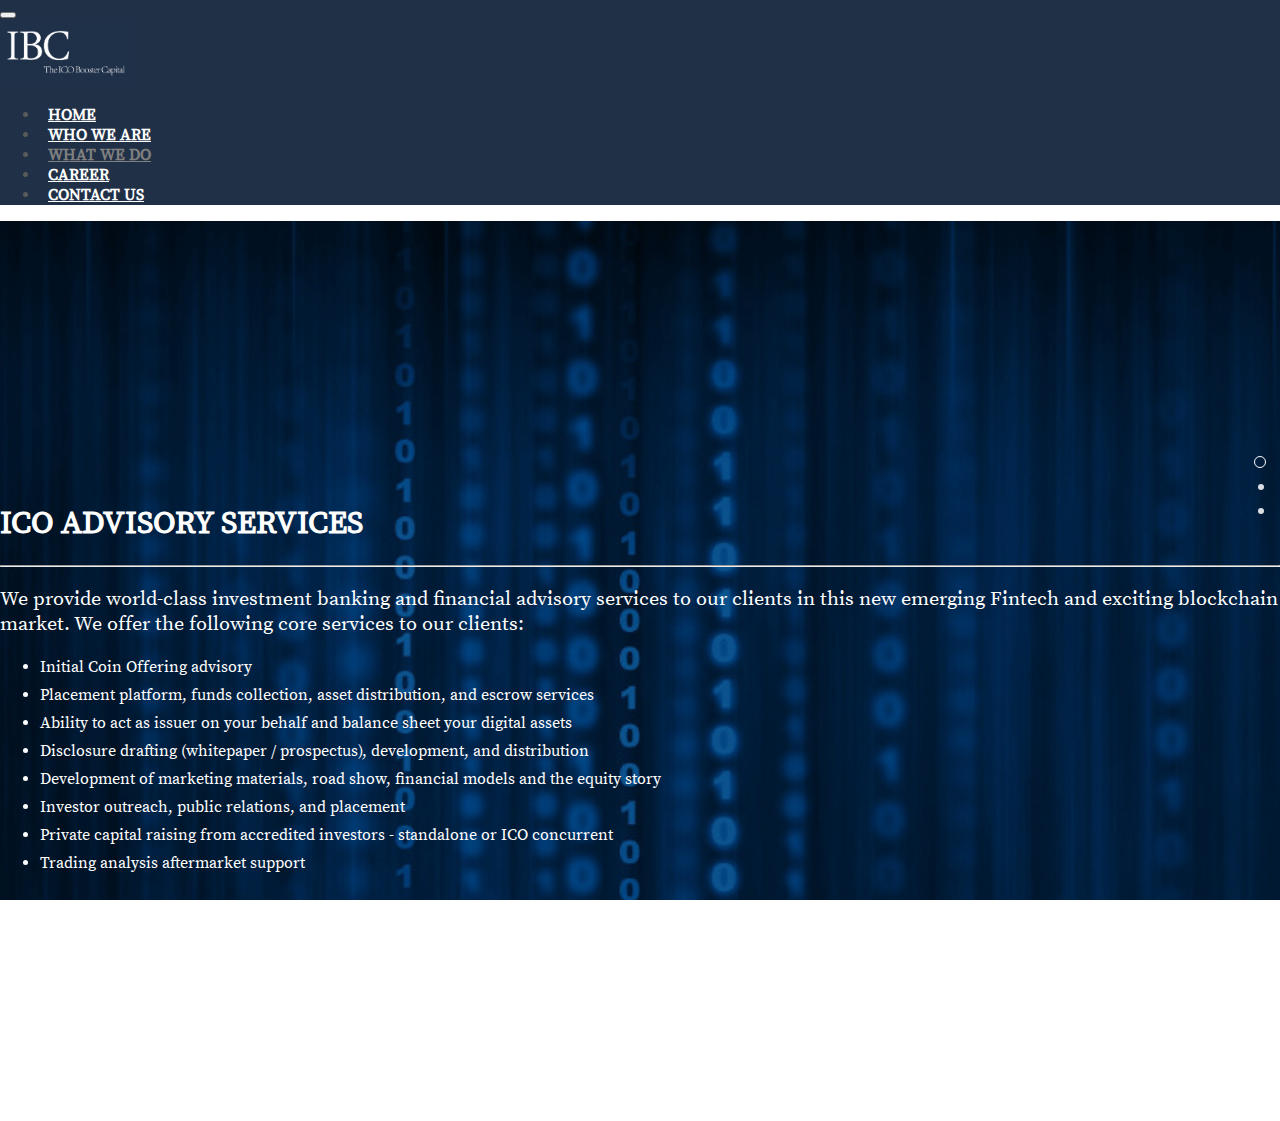
==== business.html @ 763819ec "change navbar style" ====
<!DOCTYPE html>
<html lang="zh">
  <head>
    <meta http-equiv="Content-Type" content="text/html; charset=UTF-8">
    
    <meta name="viewport" content="width=device-width, initial-scale=1, shrink-to-fit=no">
    <meta name="description" content="">
    <meta name="author" content="">
    <!-- <link rel="icon" href="https://v4-alpha.getbootstrap.com/favicon.ico"> -->

    <title>ICOBooster</title>

    <!-- Bootstrap core CSS -->
    <link rel="stylesheet" href="https://maxcdn.bootstrapcdn.com/bootstrap/4.0.0-alpha.6/css/bootstrap.min.css" integrity="sha384-rwoIResjU2yc3z8GV/NPeZWAv56rSmLldC3R/AZzGRnGxQQKnKkoFVhFQhNUwEyJ" crossorigin="anonymous">
    <link rel="stylesheet" href="style/font-awesome-animation.min.css">
    <link rel="stylesheet" href="https://maxcdn.bootstrapcdn.com/font-awesome/4.3.0/css/font-awesome.min.css">
    <!-- onepage scroll stylesheet-->
    <link rel="stylesheet" href="style/onepage-scroll.css">

    <!-- Custom styles for this template -->
    <link href="./style/style.css" rel="stylesheet">
  </head>
  <body>

    <nav class="navbar navbar-toggleable-sm fixed-top">
      <button class="navbar-toggler navbar-toggler-right" type="button" data-toggle="collapse" data-target="#navbarCollapse" aria-controls="navbarCollapse" aria-expanded="false" aria-label="Toggle navigation">
        <span class="navbar-toggler-icon"></span>
      </button>
      <div class="container">
      <a class="navbar-brand col-md-5" href="./index.html">
        <img src="./img/logo.png" alt="ICOBooster" class="logo">
      </a>
      <div class="collapse navbar-collapse" id="navbarCollapse">
        <ul class="navbar-nav mr-auto">
          <li class="nav-item">
            <a class="nav-link" href="./index.html">HOME</a>
          </li>
          <li class="nav-item">
            <a class="nav-link" href="./company.html">WHO WE ARE</a>
          </li>
          <li class="nav-item active">
            <a class="nav-link" href="./business.html">WHAT WE DO<span class="sr-only">(current)</span></a>
          </li>
          <li class="nav-item">
            <a class="nav-link" href="./career.html">CAREER</a>
          </li>
          <li class="nav-item">
            <a class="nav-link" href="./contact.html">CONTACT US</a>
          </li>
        </ul>
      </div>
      </div>
    </nav>

    <div class="wrapper">
      <div class="main"> 
        <!-- page 1-->
        <section class="page" id="business-page1">
          <div class="overlay"></div>
          <div class="content">
            <div class="container clearfix">
              <div class="row">
                <div class="col-md-8 offset-md-2 col-sm-12">
                  <h1>ICO ADVISORY SERVICES</h1>
                  <hr>
                  <p>We provide world-class investment banking and financial advisory services  to our clients in this new emerging Fintech and exciting blockchain market. We offer the following core services to our clients: </p>
                  <ul>
                    <li class="business-list">Initial Coin Offering advisory</li> 
                    <li class="business-list">Placement platform, funds collection, asset distribution, and escrow services </li>
                    <li class="business-list">Ability to act as issuer on your behalf and balance sheet your digital assets </li>
                    <li class="business-list">Disclosure drafting (whitepaper / prospectus), development, and distribution </li>
                    <li class="business-list">Development of marketing materials, road show, financial models and the equity story </li>
                    <li class="business-list">Investor outreach, public relations, and placement </li>
                    <li class="business-list">Private capital raising from accredited investors - standalone or ICO concurrent </li>
                    <li class="business-list">Trading analysis aftermarket support</li>
                  </ul>
                </div>
              </div>
            </div>
          </div>
          <div class="icon faa-float animated"><i class="fa fa-angle-double-down"></i></div>
        </section>
        <!-- page 2-->
        <section class="page" id="business-page2">
          <div class="overlay"></div>
          <div class="content">
            <div class="container clearfix">
              <div class="row">
                <div class="col-md-8 offset-md-2 col-sm-12">
                  <h1>ICO FUND</h1>
                  <hr>
                  <p>Our ICO VC fund is dedicated to investing in Blockchain enabled technology. Based in China, the ICO Booster Capital invests in the best entrepreneurs who are fostering innovation in the Blockchain economy, and we believe that Blockchain technology is a profound invention that offers a better, faster, cheaper way to move money and exchange assets without counterparty risk. </p>
                </div>
              </div>
            </div>
          </div>
          <div class="icon faa-float animated"><i class="fa fa-angle-double-down"></i></div>
        </section>
        <!-- page 3-->
        <section class="page" id="business-page3">
          <div class="overlay"></div>
          <div class="content">
            <div class="container clearfix">
              <div class="row">
                <div class="col-md-8 offset-md-2 col-sm-12">
                  <h1>RESEARCH</h1>
                  <hr>
                  <p>We have dedicated in-depth expertises provide original, fundamental insights and analysis in the blockchain technology development, applications, trend and token-based financial market. </p>
                </div>
              </div>
            </div>
          </div>
        </section>
      </div>
    </div>
    <!-- Javascript files-->
    <script src="https://ajax.googleapis.com/ajax/libs/jquery/1.11.0/jquery.min.js"></script>
    <script>window.jQuery || document.write('<script src="js/jquery-1.11.0.min.js"><\/script>')</script>
    <script src="js/jquery.cookie.js"></script>
    <script src="js/jquery.onepage-scroll.js"></script>
    <script src="js/front.js"></script>

  </body>
</html>
---- style/onepage-scroll.css ----
body, html {
  margin: 0;
  overflow: hidden;
  -webkit-transition: opacity 400ms;
  -moz-transition: opacity 400ms;
  transition: opacity 400ms;
}

body, .onepage-wrapper, html {
  display: block;
  position: static;
  padding: 0;
  width: 100%;
  height: 100%;
}

.onepage-wrapper {
  width: 100%;
  height: 100%;
  display: block;
  position: relative;
  padding: 0;
  -webkit-transform-style: preserve-3d;
}

.onepage-wrapper .section {
  width: 100%;
  height: 100%;
}

.onepage-pagination {
  position: absolute;
  right: 10px;
  top: 50%;
  z-index: 5;
  list-style: none;
  margin: 0;
  padding: 0;
}
.onepage-pagination li {
  padding: 0;
  text-align: center;
}
.onepage-pagination li a{
  padding: 10px;
  width: 4px;
  height: 4px;
  display: block;
  
}
.onepage-pagination li a:before{
  content: '';
  position: absolute;
  width: 6px;
  height: 6px;
  background: rgba(255,255,255,0.85);
  border-radius: 10px;
  -webkit-border-radius: 10px;
  -moz-border-radius: 10px;
}

.onepage-pagination li a.active:before{
  width: 10px;
  height: 10px;
  background: none;
  border: 1px solid #fff;
  margin-top: -4px;
  left: 8px;
}

.disabled-onepage-scroll, .disabled-onepage-scroll .wrapper {
  overflow: auto;
}

.disabled-onepage-scroll .onepage-wrapper .section {
  position: relative !important;
  top: auto !important;
  left: auto !important;
}
.disabled-onepage-scroll .onepage-wrapper {
  -webkit-transform: none !important;
  -moz-transform: none !important;
  transform: none !important;
  -ms-transform: none !important;
  min-height: 100%;
}


.disabled-onepage-scroll .onepage-pagination {
  display: none;
}

body.disabled-onepage-scroll, .disabled-onepage-scroll .onepage-wrapper, html {
  position: inherit;
}
---- style/style.css ----
/* GLOBAL STYLES
-------------------------------------------------- */
/* Padding below the footer and lighter body text */
@import url(font.css);

body {
  color: #5a5a5a;
  font-family: 'Source Serif Pro', sans-serif;
}

.navbar{
  background-color: rgba(32, 49, 71, 1);
  /*background-color: rgba(255,255,255,0.0);*/
  /*transition: background-color .5s ease 0s;*/
  font-weight: bold;
}
/*
.navbar:hover {
  background-color: rgba(255,255,255,0.25);
}
*/
.nav-item {
  padding:0 0.5rem;
}
.nav-item.active a {
  color: grey;
}
.nav-link {
  color: white;
}
.nav-link:hover {
  color: white;
  text-decoration: underline;
}

.jumbotron {
  /*background-color: white;*/
  background: url(../img/bg1.jpg) no-repeat center center;
  background-size: 100% 100%;
  padding-top: 20%;
  padding-bottom: 20%;
  height: calc(100%);
}

.jumbotron.career {
  background-color: lightgray;
  margin: 5rem 0;
}

.btn-primary {
  background-color: #203147;
  border-color: #203147;
}

.introduction-container {
  text-align: center;
}

p.introduction {
  font-size: 1.5em;
  color: white;
}

h1.introduction {
  color: white;
}

div.section {
  margin-top: 5rem;
  margin-bottom: 5rem;
}

.logo {
  height: 4rem;
  min-height: 2rem;
}

.features {
  padding-top: 3rem;
  padding-bottom: 3rem;
}

.feature {
  padding-left: 2rem;
  padding-right: 2rem;
}

footer {
  background-color: #203147;
  min-height: 2rem;
  width: 100%;
}

p.copyright {
  color: white;
  line-height: 2rem;
  min-height: 2rem;
  padding: 0.5rem 0;
  margin: 0;
}

hr {
  color: white;
}

.mail-link {
  color: white;
}

.mail-link:hover {
  color: white;
}

.mail-link:after {
  color: white;
}

/* RESPONSIVE CSS
-------------------------------------------------- */
@media (min-width: 40em) {
  /* Bump up size of carousel content */
  .featurette-heading {
    font-size: 50px;
  }
}

@media (min-width: 62em) {
  .featurette-heading {
    margin-top: 7rem;
  }
}

/* ========================================= */
/* Screen Template By Bootstrapious.com      */
/* ========================================= */
html {
  height: 100%;
}
body {
  height: 100%;
}
.wrapper {
  height: 100% !important;
  height: 100%;
  margin: 0 auto;
  overflow: hidden;
}
.italic {
  font-style: italic;
}
.main {
  float: left;
  width: 100%;
  height: 100%;
  margin: 0 auto;
}
section {
  position: relative;
  width: 100%;
  height: 100%;
  overflow: hidden;
}
.section-gray {
  background: #eeeeee;
}
@media (max-width: 991px) {
  .section-gray {
    background: #eeeeee;
  }
}
.overlay {
  position: absolute;
  width: 100%;
  height: 100%;
  left: 0;
  top: 0;
  background: #000;
  z-index: 2;
  opacity: 0.3;
  filter: alpha(opacity=30);
}
.heading {
  text-align: center;
  margin-bottom: 40px;
}
.heading:after {
  content: " ";
  display: block;
  width: 100px;
  height: 1px;
  margin: 20px auto 20px;
  background: #4fbfa8;
}
h4.heading {
  margin-bottom: 20px;
}
h4.heading:after {
  margin: 10px auto 20px;
  background: #4fbfa8;
}
.img-responsive {
  margin: 0 auto;
}
.box {
  margin-bottom: 30px;
}
.content {
  text-align: left;
  position: relative;
  width: 100%;
  top: 50%;
  -webkit-transform: translate(0, -50%);
  -ms-transform: translate(0, -50%);
  transform: translate(0, -50%);
  -webkit-transition: all 0.2s ease-out;
  -moz-transition: all 0.2s ease-out;
  transition: all 0.2s ease-out;
  z-index: 3;
}
@media (max-width: 1000px) {
  .content {
    position: relative;
    padding: 80px 0;
    top: 0;
    -webkit-transform: translate(0, 0);
    -ms-transform: translate(0, 0);
    transform: translate(0, 0);
  }
}
.services .box {
  margin-bottom: 20px;
  text-align: center;
}
.services .icon {
  width: 40px;
  height: 40px;
  border: solid 1px #555555;
  margin: 0 auto;
  border-radius: 20px;
  text-align: center;
  line-height: 40px;
}
.contact-form {
  margin-bottom: 40px;
}
p.social {
  text-align: center;
  margin-top: 20px;
}
p.social a {
  margin: 0 10px 0 0;
  color: #fff;
  display: inline-block;
  width: 26px;
  height: 26px;
  border-radius: 13px;
  line-height: 26px;
  font-size: 15px;
  text-align: center;
  -webkit-transition: all 0.2s ease-out;
  -moz-transition: all 0.2s ease-out;
  transition: all 0.2s ease-out;
  vertical-align: bottom;
}
p.social a i {
  vertical-align: bottom;
  line-height: 26px;
}
p.social a.facebook {
  background-color: #4460ae;
}
p.social a.gplus {
  background-color: #c21f25;
}
p.social a.twitter {
  background-color: #3cf;
}
p.social a.instagram {
  background-color: #cd4378;
}
p.social a.email {
  background-color: #4a7f45;
}
.copyright {
  margin-top: 40px;
  color: #999999;
  font-style: italic;
}
.copyright p.credit {
  text-align: right;
}
.copyright p.credit a {
  color: #999999;
}
@media (max-width: 991px) {
  .copyright p.credit {
    text-align: center !important;
  }
}
@media (min-width: 1200px) {
  .copyright {
    margin-top: 60px;
  }
}
@media (max-width: 991px) {
  .copyright {
    text-align: center !important;
  }
}
.page {
  text-align: center;
  color: #fff;
}
.page h1,
.page h2,
.page h3 {
  color: #fff;
}
.page p {
  font-size: 20px;
}
.page .icon {
  position: absolute;
  bottom: 40px;
  left: 50%;
  margin-left: -20px;
  width: 40px;
  height: 40px;
  line-height: 40px;
  border: solid 2px #fff;
  border-radius: 20px;
  z-index: 3;
}
#company-page1 {
  background: url('../img/company1.jpg') center center no-repeat;
  background-size: cover;
}

#company-page2 {
  background: url('../img/company2.jpg') center center no-repeat;
  background-size: cover;
}

#business-page1 {
  background: url('../img/business1.jpg') center center no-repeat;
  background-size: cover;
}

#business-page2 {
  background: url('../img/business2.jpg') center center no-repeat;
  background-size: cover;
}

#business-page3 {
  background: url('../img/business3.jpg') center center no-repeat;
  background-size: cover;
}

#career-page1 {
  background: url('../img/career.jpg') center center no-repeat;
  background-size: cover;
}

#contact-page1 {
  background: url('../img/contact.jpg') center center no-repeat;
  background-size: cover;
}

body.disabled-onepage-scroll .onepage-wrapper section {
  min-height: 100%;
  height: auto;
}

.joinus {
  text-align: right;
}

.joinus a {
  color: white;
  text-decoration: underline;
}

.business-list {
  padding-bottom: 0.5rem;
}

.contact-email {
  padding-left: 1.3rem;
  list-style-type: none;
}

.contact-email:before {
  content: "\f003"; /* FontAwesome Unicode */
  font-family: FontAwesome;
  display: inline-block;
  margin-left: -1.3rem; 
  width: 1.3em; 
}

.contact-address {
  padding-left: 1.3rem;
  list-style-type: none;
}

.contact-address:before {
  content: "\f041"; /* FontAwesome Unicode */
  font-family: FontAwesome;
  display: inline-block;
  margin-left: -1.3rem; 
  width: 1.3em; 
}
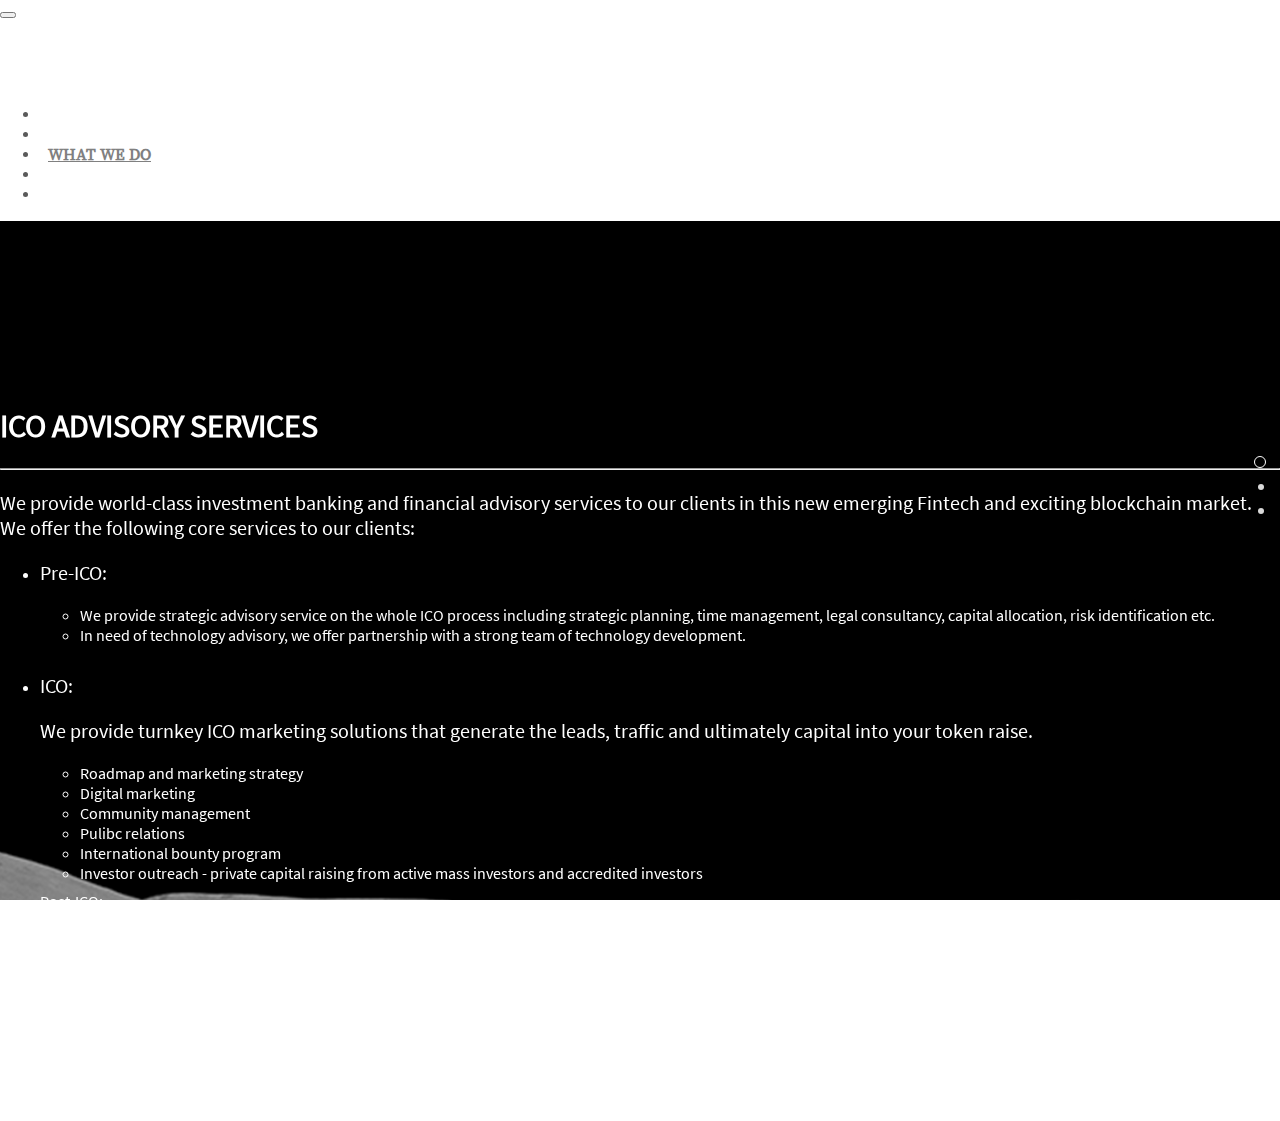
==== commit a339adcd: "Update business page" ====
--- a/business.html
+++ b/business.html
@@ -55,7 +55,7 @@
     <div class="wrapper">
       <div class="main"> 
         <!-- page 1-->
-        <section class="page" id="business-page1">
+        <section class="page" id="business-page">
           <div class="overlay"></div>
           <div class="content">
             <div class="container clearfix">
@@ -64,7 +64,7 @@
                   <h1>ICO ADVISORY SERVICES</h1>
                   <hr>
                   <p>We provide world-class investment banking and financial advisory services  to our clients in this new emerging Fintech and exciting blockchain market. We offer the following core services to our clients: </p>
-                  <ul>
+                  <!-- <ul>
                     <li class="business-list">Initial Coin Offering advisory</li> 
                     <li class="business-list">Placement platform, funds collection, asset distribution, and escrow services </li>
                     <li class="business-list">Ability to act as issuer on your behalf and balance sheet your digital assets </li>
@@ -73,6 +73,35 @@
                     <li class="business-list">Investor outreach, public relations, and placement </li>
                     <li class="business-list">Private capital raising from accredited investors - standalone or ICO concurrent </li>
                     <li class="business-list">Trading analysis aftermarket support</li>
+                  </ul> -->
+                  <ul>
+                    <li class="business-list">
+                      <p>Pre-ICO:</p>
+                      <ul>
+                        <li>We provide strategic advisory service on the whole ICO process including strategic planning, time management, legal consultancy, capital allocation, risk identification etc.</li>
+                        <li>In need of technology advisory, we offer partnership with a strong team of technology development.</li>
+                      </ul>
+                    </li>
+                    <li class="business-list">
+                      <p>ICO:<br/>
+                      <p>We provide turnkey ICO marketing solutions that generate the leads, traffic and ultimately capital into your token raise.</p>
+                      <ul>
+                        <li>Roadmap and marketing strategy</li>
+                        <li>Digital marketing</li>
+                        <li>Community management</li>
+                        <li>Pulibc relations</li>
+                        <li>International bounty program</li>
+                        <li>Investor outreach - private capital raising from active mass investors and accredited investors</li>
+                      </ul>
+                    </li>
+                    <li class="business-list">
+                      Post-ICO:
+                      <ul>
+                        <li>Major exchanges listing</li>
+                        <li>Marketing and Product Placement</li>
+                        <li>Token Control and Long Term Business Development</li>
+                      </ul>
+                    </li>
                   </ul>
                 </div>
               </div>
@@ -81,15 +110,15 @@
           <div class="icon faa-float animated"><i class="fa fa-angle-double-down"></i></div>
         </section>
         <!-- page 2-->
-        <section class="page" id="business-page2">
+        <section class="page" id="business-page">
           <div class="overlay"></div>
           <div class="content">
             <div class="container clearfix">
               <div class="row">
                 <div class="col-md-8 offset-md-2 col-sm-12">
-                  <h1>ICO FUND</h1>
+                  <h1>CRYPTO FUND</h1>
                   <hr>
-                  <p>Our ICO VC fund is dedicated to investing in Blockchain enabled technology. Based in China, the ICO Booster Capital invests in the best entrepreneurs who are fostering innovation in the Blockchain economy, and we believe that Blockchain technology is a profound invention that offers a better, faster, cheaper way to move money and exchange assets without counterparty risk. </p>
+                  <p>Our Crypto fund is dedicated to investing in Blockchain enabled technology. Based in China, I Blockchain Capital invests in the best entrepreneurs who are fostering innovation in the Blockchain economy, and we believe that Blockchain technology is a profound invention that offers a better, faster, cheaper way to move money and exchange assets without counterparty risk. </p>
                 </div>
               </div>
             </div>
@@ -97,7 +126,7 @@
           <div class="icon faa-float animated"><i class="fa fa-angle-double-down"></i></div>
         </section>
         <!-- page 3-->
-        <section class="page" id="business-page3">
+        <section class="page" id="business-page">
           <div class="overlay"></div>
           <div class="content">
             <div class="container clearfix">
--- a/style/style.css
+++ b/style/style.css
@@ -5,14 +5,15 @@
 
 body {
   color: #5a5a5a;
-  font-family: 'Source Serif Pro', sans-serif;
+  font-family: 'Source Sans Pro';
 }
 
 .navbar{
-  background-color: rgba(32, 49, 71, 1);
+  /* background-color: rgba(32, 49, 71, 1); */
   /*background-color: rgba(255,255,255,0.0);*/
   /*transition: background-color .5s ease 0s;*/
   font-weight: bold;
+  font-family: 'Source Serif Pro'
 }
 /*
 .navbar:hover {
@@ -35,7 +36,7 @@
 
 .jumbotron {
   /*background-color: white;*/
-  background: url(../img/bg1.jpg) no-repeat center center;
+  background: url(../img/home.png) no-repeat center center;
   background-size: 100% 100%;
   padding-top: 20%;
   padding-bottom: 20%;
@@ -53,12 +54,12 @@
 }
 
 .introduction-container {
-  text-align: center;
+  text-align: left;
 }
 
 p.introduction {
   font-size: 1.5em;
-  color: white;
+  color: lightgrey;
 }
 
 h1.introduction {
@@ -331,38 +332,23 @@
   border-radius: 20px;
   z-index: 3;
 }
-#company-page1 {
-  background: url('../img/company1.jpg') center center no-repeat;
+#company-page {
+  background: url('../img/company.png') center center no-repeat;
   background-size: cover;
 }
 
-#company-page2 {
-  background: url('../img/company2.jpg') center center no-repeat;
+#business-page {
+  background: url('../img/business.png') center center no-repeat;
   background-size: cover;
 }
 
-#business-page1 {
-  background: url('../img/business1.jpg') center center no-repeat;
+#career-page1 {
+  background: url('../img/career.png') center center no-repeat;
   background-size: cover;
 }
 
-#business-page2 {
-  background: url('../img/business2.jpg') center center no-repeat;
-  background-size: cover;
-}
-
-#business-page3 {
-  background: url('../img/business3.jpg') center center no-repeat;
-  background-size: cover;
-}
-
-#career-page1 {
-  background: url('../img/career.jpg') center center no-repeat;
-  background-size: cover;
-}
-
 #contact-page1 {
-  background: url('../img/contact.jpg') center center no-repeat;
+  background: url('../img/contact.png') center center no-repeat;
   background-size: cover;
 }
 
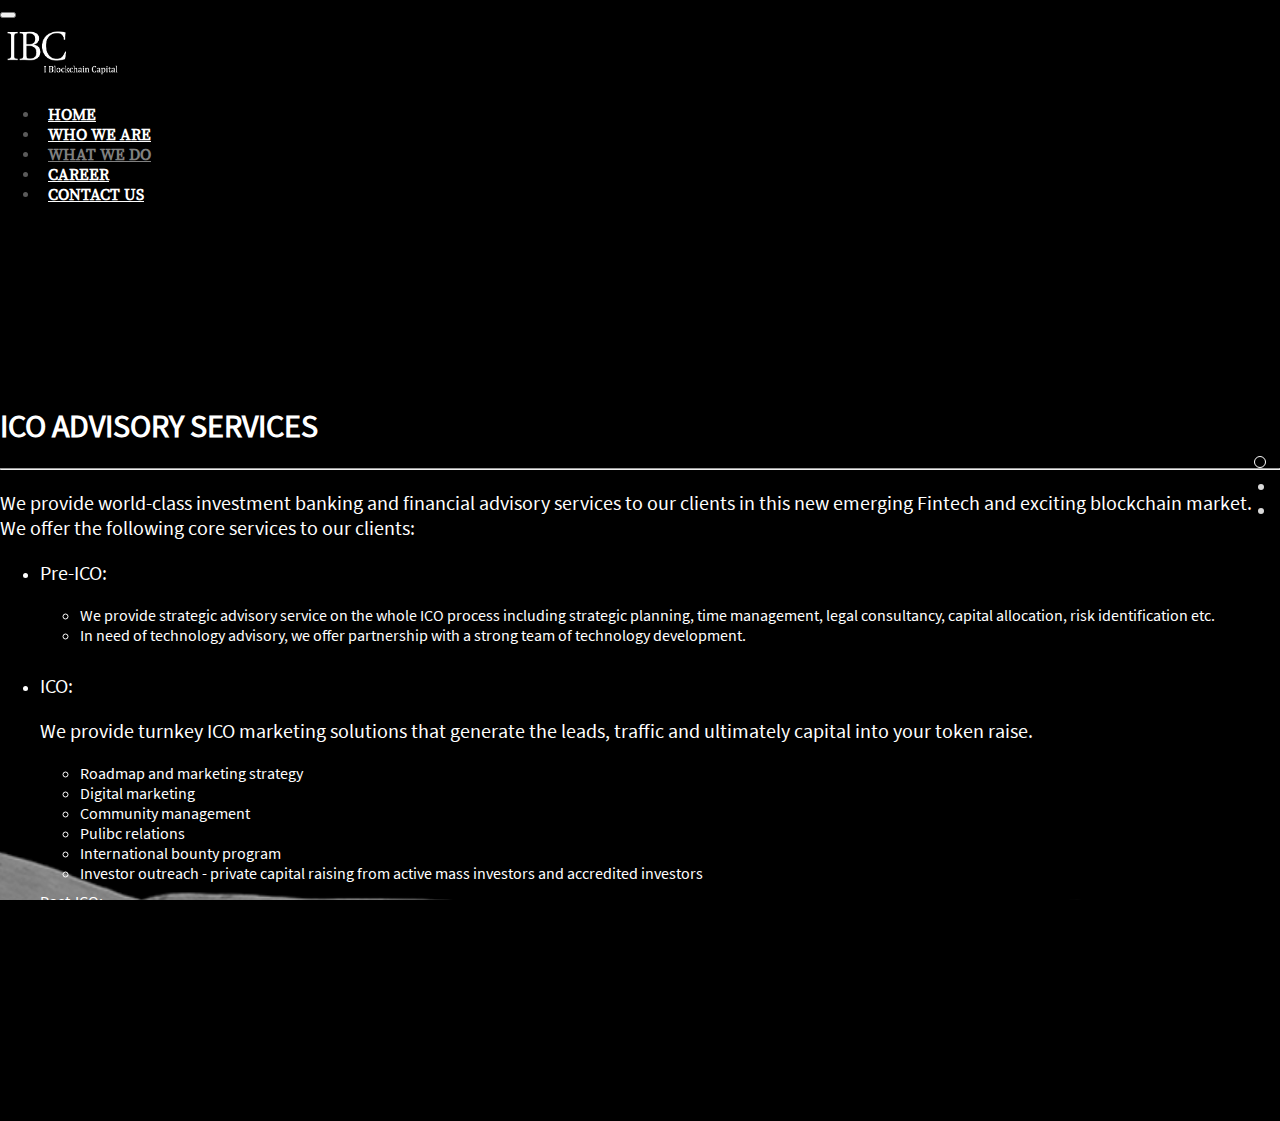
==== commit e369fe10: "update crypto fund icons" ====
--- a/business.html
+++ b/business.html
@@ -119,6 +119,35 @@
                   <h1>CRYPTO FUND</h1>
                   <hr>
                   <p>Our Crypto fund is dedicated to investing in Blockchain enabled technology. Based in China, I Blockchain Capital invests in the best entrepreneurs who are fostering innovation in the Blockchain economy, and we believe that Blockchain technology is a profound invention that offers a better, faster, cheaper way to move money and exchange assets without counterparty risk. </p>
+                  <h1>Partners</h1>
+                  <div class="row">
+                    <div class="crypto-fund-container col-md-3">
+                      <img src="img/cindicator.png" alt="" class="crypto-fund-icon crypto-fund-icon-invert">
+                    </div>
+                    <div class="crypto-fund-container col-md-3">
+                      <img src="img/civic.png" alt="" class="crypto-fund-icon">
+                    </div>
+                    <div class="crypto-fund-container col-md-3">
+                      <img src="img/quantstamp.png" alt="" class="crypto-fund-icon crypto-fund-icon-invert">
+                    </div>
+                    <div class="crypto-fund-container col-md-3">
+                      <img src="img/evermarkets.png" alt="" class="crypto-fund-icon">
+                    </div>
+                  </div>
+                  <div class="row">
+                    <div class="crypto-fund-container col-md-3">
+                      <img src="img/gifto.png" alt="" class="crypto-fund-icon">
+                    </div>
+                    <div class="crypto-fund-container col-md-3">
+                      <img src="img/iot_chain.png" alt="" class="crypto-fund-icon">
+                    </div>
+                    <div class="crypto-fund-container col-md-3">
+                      <img src="img/neo.png" alt="" class="crypto-fund-icon">
+                    </div>
+                    <div class="crypto-fund-container col-md-3">
+                      <img src="img/ripio.png" alt="" class="crypto-fund-icon">
+                    </div>
+                  </div>
                 </div>
               </div>
             </div>
--- a/style/style.css
+++ b/style/style.css
@@ -4,6 +4,7 @@
 @import url(font.css);
 
 body {
+  background-color: black;
   color: #5a5a5a;
   font-family: 'Source Sans Pro';
 }
@@ -36,7 +37,7 @@
 
 .jumbotron {
   /*background-color: white;*/
-  background: url(../img/home.png) no-repeat center center;
+  background: url(../img/home.jpg) no-repeat center center;
   background-size: 100% 100%;
   padding-top: 20%;
   padding-bottom: 20%;
@@ -333,22 +334,22 @@
   z-index: 3;
 }
 #company-page {
-  background: url('../img/company.png') center center no-repeat;
+  background: url('../img/company.jpg') center center no-repeat;
   background-size: cover;
 }
 
 #business-page {
-  background: url('../img/business.png') center center no-repeat;
+  background: url('../img/business.jpg') center center no-repeat;
   background-size: cover;
 }
 
 #career-page1 {
-  background: url('../img/career.png') center center no-repeat;
+  background: url('../img/career.jpg') center center no-repeat;
   background-size: cover;
 }
 
 #contact-page1 {
-  background: url('../img/contact.png') center center no-repeat;
+  background: url('../img/contact.jpg') center center no-repeat;
   background-size: cover;
 }
 
@@ -357,13 +358,9 @@
   height: auto;
 }
 
-.joinus {
-  text-align: right;
-}
-
 .joinus a {
-  color: white;
-  text-decoration: underline;
+  font-size: 1.75em;
+  color: white;
 }
 
 .business-list {
@@ -371,7 +368,6 @@
 }
 
 .contact-email {
-  padding-left: 1.3rem;
   list-style-type: none;
 }
 
@@ -379,12 +375,11 @@
   content: "\f003"; /* FontAwesome Unicode */
   font-family: FontAwesome;
   display: inline-block;
-  margin-left: -1.3rem; 
+  margin-left: -2.4rem; 
   width: 1.3em; 
 }
 
 .contact-address {
-  padding-left: 1.3rem;
   list-style-type: none;
 }
 
@@ -392,6 +387,21 @@
   content: "\f041"; /* FontAwesome Unicode */
   font-family: FontAwesome;
   display: inline-block;
-  margin-left: -1.3rem; 
+  margin-left: -2.4rem; 
   width: 1.3em; 
+}
+
+.crypto-fund-icon {
+  width: 100%;
+}
+
+.crypto-fund-icon-invert {
+  filter: invert(100%);
+}
+
+.crypto-fund-container {
+  display:flex;/*Flex布局*/
+  display: -webkit-flex; /* Safari */
+  align-items:center;/*指定垂直居中*/
+  margin-top: 1rem;
 }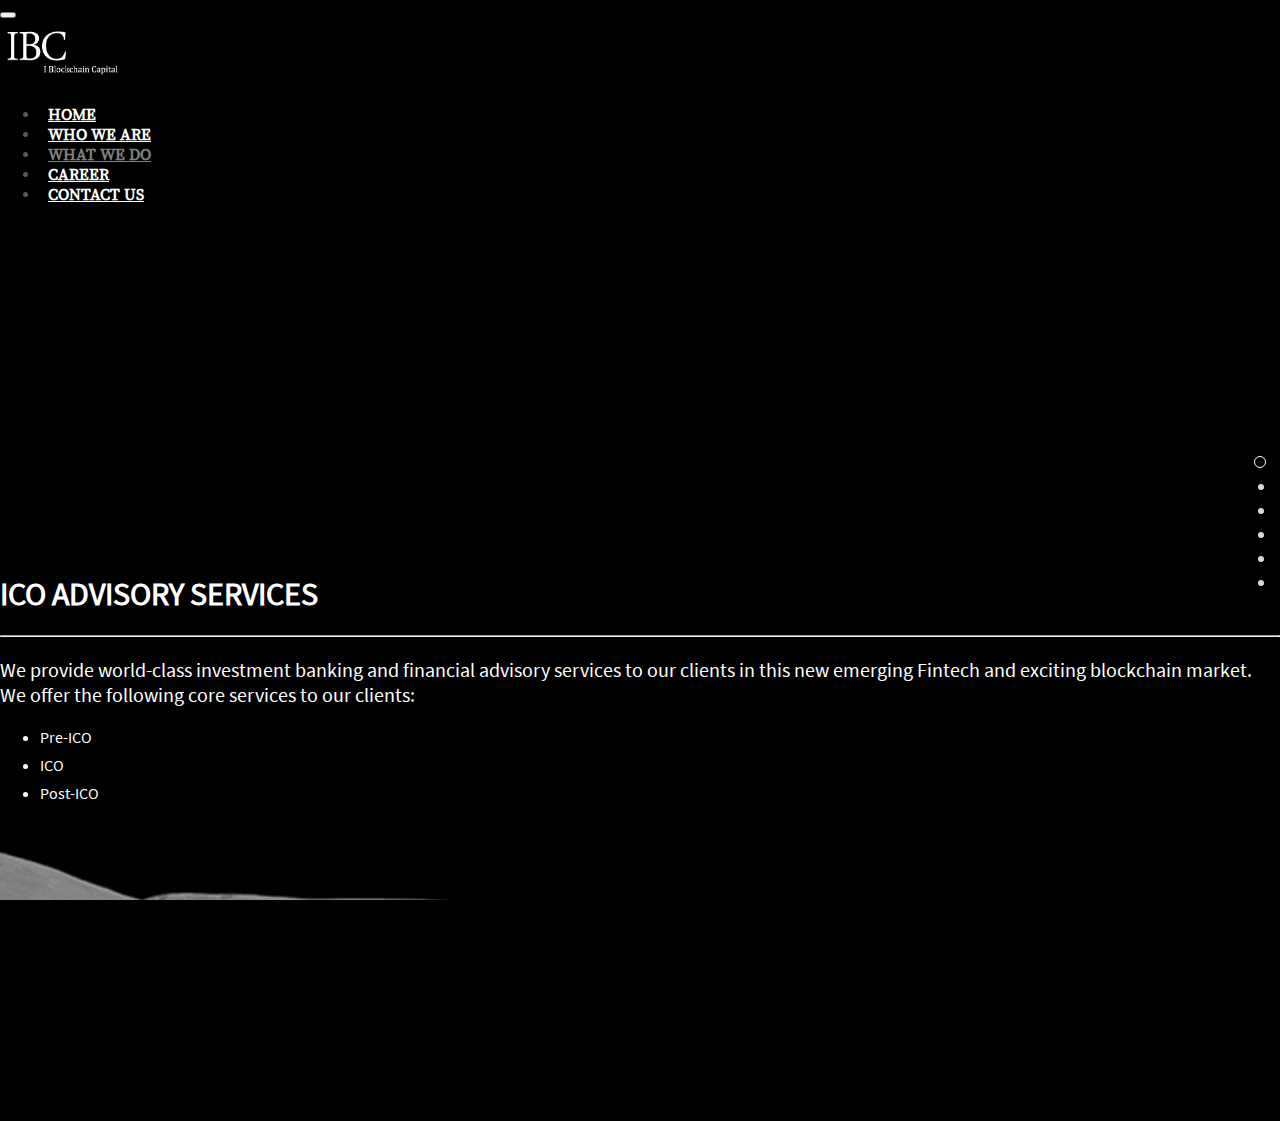
==== commit 9ba7e386: "split ico advisory long lists into 3 pages" ====
--- a/business.html
+++ b/business.html
@@ -1,32 +1,36 @@
 <!DOCTYPE html>
 <html lang="zh">
-  <head>
-    <meta http-equiv="Content-Type" content="text/html; charset=UTF-8">
-    
-    <meta name="viewport" content="width=device-width, initial-scale=1, shrink-to-fit=no">
-    <meta name="description" content="">
-    <meta name="author" content="">
-    <!-- <link rel="icon" href="https://v4-alpha.getbootstrap.com/favicon.ico"> -->
-
-    <title>ICOBooster</title>
-
-    <!-- Bootstrap core CSS -->
-    <link rel="stylesheet" href="https://maxcdn.bootstrapcdn.com/bootstrap/4.0.0-alpha.6/css/bootstrap.min.css" integrity="sha384-rwoIResjU2yc3z8GV/NPeZWAv56rSmLldC3R/AZzGRnGxQQKnKkoFVhFQhNUwEyJ" crossorigin="anonymous">
-    <link rel="stylesheet" href="style/font-awesome-animation.min.css">
-    <link rel="stylesheet" href="https://maxcdn.bootstrapcdn.com/font-awesome/4.3.0/css/font-awesome.min.css">
-    <!-- onepage scroll stylesheet-->
-    <link rel="stylesheet" href="style/onepage-scroll.css">
-
-    <!-- Custom styles for this template -->
-    <link href="./style/style.css" rel="stylesheet">
-  </head>
-  <body>
-
-    <nav class="navbar navbar-toggleable-sm fixed-top">
-      <button class="navbar-toggler navbar-toggler-right" type="button" data-toggle="collapse" data-target="#navbarCollapse" aria-controls="navbarCollapse" aria-expanded="false" aria-label="Toggle navigation">
-        <span class="navbar-toggler-icon"></span>
-      </button>
-      <div class="container">
+
+<head>
+  <meta http-equiv="Content-Type" content="text/html; charset=UTF-8">
+
+  <meta name="viewport" content="width=device-width, initial-scale=1, shrink-to-fit=no">
+  <meta name="description" content="">
+  <meta name="author" content="">
+  <!-- <link rel="icon" href="https://v4-alpha.getbootstrap.com/favicon.ico"> -->
+
+  <title>ICOBooster</title>
+
+  <!-- Bootstrap core CSS -->
+  <link rel="stylesheet" href="https://maxcdn.bootstrapcdn.com/bootstrap/4.0.0-alpha.6/css/bootstrap.min.css" integrity="sha384-rwoIResjU2yc3z8GV/NPeZWAv56rSmLldC3R/AZzGRnGxQQKnKkoFVhFQhNUwEyJ"
+    crossorigin="anonymous">
+  <link rel="stylesheet" href="style/font-awesome-animation.min.css">
+  <link rel="stylesheet" href="https://maxcdn.bootstrapcdn.com/font-awesome/4.3.0/css/font-awesome.min.css">
+  <!-- onepage scroll stylesheet-->
+  <link rel="stylesheet" href="style/onepage-scroll.css">
+
+  <!-- Custom styles for this template -->
+  <link href="./style/style.css" rel="stylesheet">
+</head>
+
+<body>
+
+  <nav class="navbar navbar-toggleable-sm fixed-top">
+    <button class="navbar-toggler navbar-toggler-right" type="button" data-toggle="collapse" data-target="#navbarCollapse" aria-controls="navbarCollapse"
+      aria-expanded="false" aria-label="Toggle navigation">
+      <span class="navbar-toggler-icon"></span>
+    </button>
+    <div class="container">
       <a class="navbar-brand col-md-5" href="./index.html">
         <img src="./img/logo.png" alt="ICOBooster" class="logo">
       </a>
@@ -39,7 +43,9 @@
             <a class="nav-link" href="./company.html">WHO WE ARE</a>
           </li>
           <li class="nav-item active">
-            <a class="nav-link" href="./business.html">WHAT WE DO<span class="sr-only">(current)</span></a>
+            <a class="nav-link" href="./business.html">WHAT WE DO
+              <span class="sr-only">(current)</span>
+            </a>
           </li>
           <li class="nav-item">
             <a class="nav-link" href="./career.html">CAREER</a>
@@ -49,134 +55,189 @@
           </li>
         </ul>
       </div>
-      </div>
-    </nav>
-
-    <div class="wrapper">
-      <div class="main"> 
-        <!-- page 1-->
-        <section class="page" id="business-page">
-          <div class="overlay"></div>
-          <div class="content">
-            <div class="container clearfix">
-              <div class="row">
-                <div class="col-md-8 offset-md-2 col-sm-12">
-                  <h1>ICO ADVISORY SERVICES</h1>
-                  <hr>
-                  <p>We provide world-class investment banking and financial advisory services  to our clients in this new emerging Fintech and exciting blockchain market. We offer the following core services to our clients: </p>
-                  <!-- <ul>
-                    <li class="business-list">Initial Coin Offering advisory</li> 
-                    <li class="business-list">Placement platform, funds collection, asset distribution, and escrow services </li>
-                    <li class="business-list">Ability to act as issuer on your behalf and balance sheet your digital assets </li>
-                    <li class="business-list">Disclosure drafting (whitepaper / prospectus), development, and distribution </li>
-                    <li class="business-list">Development of marketing materials, road show, financial models and the equity story </li>
-                    <li class="business-list">Investor outreach, public relations, and placement </li>
-                    <li class="business-list">Private capital raising from accredited investors - standalone or ICO concurrent </li>
-                    <li class="business-list">Trading analysis aftermarket support</li>
-                  </ul> -->
-                  <ul>
-                    <li class="business-list">
-                      <p>Pre-ICO:</p>
-                      <ul>
-                        <li>We provide strategic advisory service on the whole ICO process including strategic planning, time management, legal consultancy, capital allocation, risk identification etc.</li>
-                        <li>In need of technology advisory, we offer partnership with a strong team of technology development.</li>
-                      </ul>
-                    </li>
-                    <li class="business-list">
-                      <p>ICO:<br/>
-                      <p>We provide turnkey ICO marketing solutions that generate the leads, traffic and ultimately capital into your token raise.</p>
-                      <ul>
-                        <li>Roadmap and marketing strategy</li>
-                        <li>Digital marketing</li>
-                        <li>Community management</li>
-                        <li>Pulibc relations</li>
-                        <li>International bounty program</li>
-                        <li>Investor outreach - private capital raising from active mass investors and accredited investors</li>
-                      </ul>
-                    </li>
-                    <li class="business-list">
-                      Post-ICO:
-                      <ul>
-                        <li>Major exchanges listing</li>
-                        <li>Marketing and Product Placement</li>
-                        <li>Token Control and Long Term Business Development</li>
-                      </ul>
-                    </li>
-                  </ul>
+    </div>
+  </nav>
+
+  <div class="wrapper">
+    <div class="main">
+      <!-- page 1-->
+      <section class="page" id="business-page">
+        <div class="overlay"></div>
+        <div class="content">
+          <div class="container clearfix">
+            <div class="row">
+              <div class="col-md-8 offset-md-2 col-sm-12">
+                <h1>ICO ADVISORY SERVICES</h1>
+                <hr>
+                <p>We provide world-class investment banking and financial advisory services to our clients in this new emerging
+                  Fintech and exciting blockchain market. We offer the following core services to our clients: </p>
+                <ul>
+                  <li class="business-list">
+                    Pre-ICO
+                  </li>
+                  <li class="business-list">
+                    ICO
+                  </li>
+                  <li class="business-list">
+                    Post-ICO
+                  </li>
+                </ul>
+              </div>
+            </div>
+          </div>
+        </div>
+        <div class="icon faa-float animated">
+          <i class="fa fa-angle-double-down"></i>
+        </div>
+      </section>
+      <!-- page 2-->
+      <section class="page" id="business-page">
+        <div class="overlay"></div>
+        <div class="content">
+          <div class="container clearfix">
+            <div class="row">
+              <div class="col-md-8 offset-md-2 col-sm-12">
+                <h1>Pre ICO</h1>
+                <hr>
+                <ul>
+                  <li>We provide strategic advisory service on the whole ICO process including strategic planning, time management,
+                    legal consultancy, capital allocation, risk identification etc.</li>
+                  <li>In need of technology advisory, we offer partnership with a strong team of technology development.</li>
+                </ul>
+              </div>
+            </div>
+          </div>
+        </div>
+        <div class="icon faa-float animated">
+          <i class="fa fa-angle-double-down"></i>
+        </div>
+      </section>
+      <!-- page 3-->
+      <section class="page" id="business-page">
+        <div class="overlay"></div>
+        <div class="content">
+          <div class="container clearfix">
+            <div class="row">
+              <div class="col-md-8 offset-md-2 col-sm-12">
+                <h1 id="ico-page">ICO</h1>
+                <hr>
+                <p>We provide turnkey ICO marketing solutions that generate the leads, traffic and ultimately capital into your
+                  token raise.</p>
+                <ul>
+                  <li>Roadmap and marketing strategy</li>
+                  <li>Digital marketing</li>
+                  <li>Community management</li>
+                  <li>Pulibc relations</li>
+                  <li>International bounty program</li>
+                  <li>Investor outreach - private capital raising from active mass investors and accredited investors</li>
+                </ul>
+              </div>
+            </div>
+          </div>
+        </div>
+        <div class="icon faa-float animated">
+          <i class="fa fa-angle-double-down"></i>
+        </div>
+      </section>
+      <!-- page 4-->
+      <section class="page" id="business-page">
+        <div class="overlay"></div>
+        <div class="content">
+          <div class="container clearfix">
+            <div class="row">
+              <div class="col-md-8 offset-md-2 col-sm-12">
+                <h1 id="post-ico-page">Post ICO</h1>
+                <hr>
+                <p>We provide world-class investment banking and financial advisory services to our clients in this new emerging
+                  Fintech and exciting blockchain market. We offer the following core services to our clients: </p>
+                <ul>
+                  <li>Major exchanges listing</li>
+                  <li>Marketing and Product Placement</li>
+                  <li>Token Control and Long Term Business Development</li>
+                </ul>
+              </div>
+            </div>
+          </div>
+        </div>
+        <div class="icon faa-float animated">
+          <i class="fa fa-angle-double-down"></i>
+        </div>
+      </section>
+      <!-- page 5-->
+      <section class="page" id="business-page">
+        <div class="overlay"></div>
+        <div class="content">
+          <div class="container clearfix">
+            <div class="row">
+              <div class="col-md-8 offset-md-2 col-sm-12">
+                <h1>CRYPTO FUND</h1>
+                <hr>
+                <p>Our Crypto fund is dedicated to investing in Blockchain enabled technology. Based in China, I Blockchain
+                  Capital invests in the best entrepreneurs who are fostering innovation in the Blockchain economy, and we
+                  believe that Blockchain technology is a profound invention that offers a better, faster, cheaper way to
+                  move money and exchange assets without counterparty risk. </p>
+                <h1>Partners</h1>
+                <div class="row">
+                  <div class="crypto-fund-container col-md-3">
+                    <img src="img/cindicator.png" alt="" class="crypto-fund-icon crypto-fund-icon-invert">
+                  </div>
+                  <div class="crypto-fund-container col-md-3">
+                    <img src="img/civic.png" alt="" class="crypto-fund-icon">
+                  </div>
+                  <div class="crypto-fund-container col-md-3">
+                    <img src="img/quantstamp.png" alt="" class="crypto-fund-icon crypto-fund-icon-invert">
+                  </div>
+                  <div class="crypto-fund-container col-md-3">
+                    <img src="img/evermarkets.png" alt="" class="crypto-fund-icon">
+                  </div>
                 </div>
-              </div>
-            </div>
-          </div>
-          <div class="icon faa-float animated"><i class="fa fa-angle-double-down"></i></div>
-        </section>
-        <!-- page 2-->
-        <section class="page" id="business-page">
-          <div class="overlay"></div>
-          <div class="content">
-            <div class="container clearfix">
-              <div class="row">
-                <div class="col-md-8 offset-md-2 col-sm-12">
-                  <h1>CRYPTO FUND</h1>
-                  <hr>
-                  <p>Our Crypto fund is dedicated to investing in Blockchain enabled technology. Based in China, I Blockchain Capital invests in the best entrepreneurs who are fostering innovation in the Blockchain economy, and we believe that Blockchain technology is a profound invention that offers a better, faster, cheaper way to move money and exchange assets without counterparty risk. </p>
-                  <h1>Partners</h1>
-                  <div class="row">
-                    <div class="crypto-fund-container col-md-3">
-                      <img src="img/cindicator.png" alt="" class="crypto-fund-icon crypto-fund-icon-invert">
-                    </div>
-                    <div class="crypto-fund-container col-md-3">
-                      <img src="img/civic.png" alt="" class="crypto-fund-icon">
-                    </div>
-                    <div class="crypto-fund-container col-md-3">
-                      <img src="img/quantstamp.png" alt="" class="crypto-fund-icon crypto-fund-icon-invert">
-                    </div>
-                    <div class="crypto-fund-container col-md-3">
-                      <img src="img/evermarkets.png" alt="" class="crypto-fund-icon">
-                    </div>
-                  </div>
-                  <div class="row">
-                    <div class="crypto-fund-container col-md-3">
-                      <img src="img/gifto.png" alt="" class="crypto-fund-icon">
-                    </div>
-                    <div class="crypto-fund-container col-md-3">
-                      <img src="img/iot_chain.png" alt="" class="crypto-fund-icon">
-                    </div>
-                    <div class="crypto-fund-container col-md-3">
-                      <img src="img/neo.png" alt="" class="crypto-fund-icon">
-                    </div>
-                    <div class="crypto-fund-container col-md-3">
-                      <img src="img/ripio.png" alt="" class="crypto-fund-icon">
-                    </div>
+                <div class="row">
+                  <div class="crypto-fund-container col-md-3">
+                    <img src="img/gifto.png" alt="" class="crypto-fund-icon">
+                  </div>
+                  <div class="crypto-fund-container col-md-3">
+                    <img src="img/iot_chain.png" alt="" class="crypto-fund-icon">
+                  </div>
+                  <div class="crypto-fund-container col-md-3">
+                    <img src="img/neo.png" alt="" class="crypto-fund-icon">
+                  </div>
+                  <div class="crypto-fund-container col-md-3">
+                    <img src="img/ripio.png" alt="" class="crypto-fund-icon">
                   </div>
                 </div>
               </div>
             </div>
           </div>
-          <div class="icon faa-float animated"><i class="fa fa-angle-double-down"></i></div>
-        </section>
-        <!-- page 3-->
-        <section class="page" id="business-page">
-          <div class="overlay"></div>
-          <div class="content">
-            <div class="container clearfix">
-              <div class="row">
-                <div class="col-md-8 offset-md-2 col-sm-12">
-                  <h1>RESEARCH</h1>
-                  <hr>
-                  <p>We have dedicated in-depth expertises provide original, fundamental insights and analysis in the blockchain technology development, applications, trend and token-based financial market. </p>
-                </div>
-              </div>
-            </div>
-          </div>
-        </section>
-      </div>
+        </div>
+        <div class="icon faa-float animated">
+          <i class="fa fa-angle-double-down"></i>
+        </div>
+      </section>
+      <!-- page 6-->
+      <section class="page" id="business-page">
+        <div class="overlay"></div>
+        <div class="content">
+          <div class="container clearfix">
+            <div class="row">
+              <div class="col-md-8 offset-md-2 col-sm-12">
+                <h1>RESEARCH</h1>
+                <hr>
+                <p>We have dedicated in-depth expertises provide original, fundamental insights and analysis in the blockchain
+                  technology development, applications, trend and token-based financial market. </p>
+              </div>
+            </div>
+          </div>
+        </div>
+      </section>
     </div>
-    <!-- Javascript files-->
-    <script src="https://ajax.googleapis.com/ajax/libs/jquery/1.11.0/jquery.min.js"></script>
-    <script>window.jQuery || document.write('<script src="js/jquery-1.11.0.min.js"><\/script>')</script>
-    <script src="js/jquery.cookie.js"></script>
-    <script src="js/jquery.onepage-scroll.js"></script>
-    <script src="js/front.js"></script>
-
-  </body>
+  </div>
+  <!-- Javascript files-->
+  <script src="https://ajax.googleapis.com/ajax/libs/jquery/1.11.0/jquery.min.js"></script>
+  <script>window.jQuery || document.write('<script src="js/jquery-1.11.0.min.js"><\/script>')</script>
+  <script src="js/jquery.cookie.js"></script>
+  <script src="js/jquery.onepage-scroll.js"></script>
+  <script src="js/front.js"></script>
+
+</body>
+
 </html>